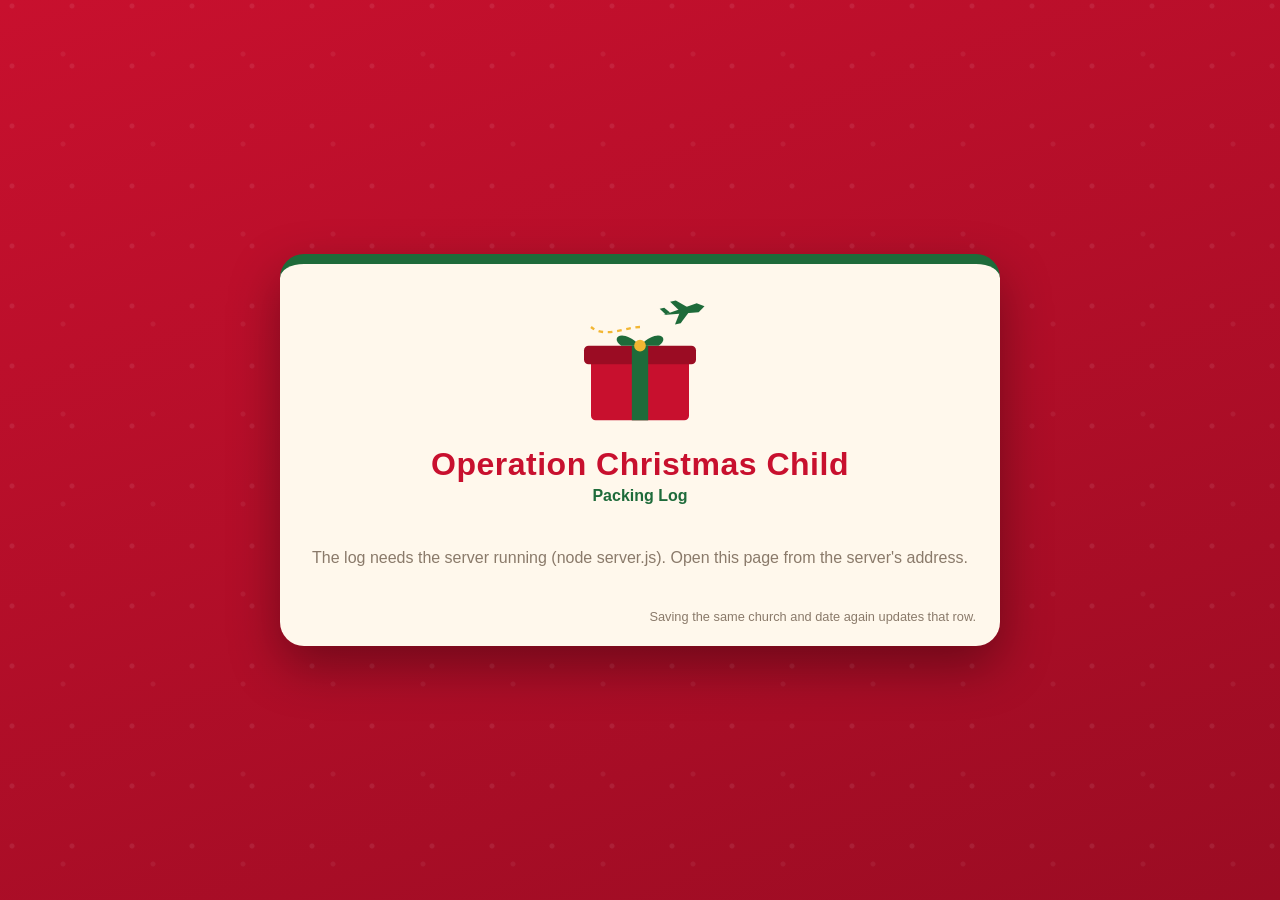
==== log.html @ 04c74c57 "Add packing log page, church name, and logo menu - Counter page gets a church name field (shared, sh" ====
<!doctype html>
<html lang="en">
<head>
<meta charset="utf-8">
<meta name="viewport" content="width=device-width, initial-scale=1, maximum-scale=1, user-scalable=no">
<title>Packing Log</title>
<link rel="stylesheet" href="style.css">
</head>
<body>
  <main class="card log">
    <!-- Tap the logo for the page menu. -->
    <div class="logo-wrap" id="logo-wrap"></div>
    <h1>Operation Christmas Child</h1>
    <p class="sub">Packing Log</p>

    <div id="content"><p class="log-empty">Loading…</p></div>

    <footer>
      <span id="mode"></span>
      <span>Saving the same church and date again updates that row.</span>
    </footer>
  </main>

<script src="common.js"></script>
<script>
(function () {
  var content = document.getElementById("content");
  var modeEl = document.getElementById("mode");

  setupLogoMenu(function () { return "log"; });

  function el(tag, cls, text) {
    var e = document.createElement(tag);
    if (cls) e.className = cls;
    if (text !== undefined) e.textContent = text;
    return e;
  }

  function render(entries) {
    content.innerHTML = "";
    if (!entries.length) {
      content.appendChild(el("p", "log-empty",
        "Nothing logged yet. On the counter page, enter the church and date, then tap Save to log."));
      return;
    }
    entries.sort(function (a, b) {
      return a.date < b.date ? 1 : a.date > b.date ? -1 : a.church.localeCompare(b.church);
    });
    var wrap = el("div", "table-wrap");
    var table = el("table");
    var head = el("tr");
    head.appendChild(el("th", "", "Date"));
    head.appendChild(el("th", "", "Church"));
    head.appendChild(el("th", "num", "Total"));
    head.appendChild(el("th", "", ""));
    var thead = el("thead"); thead.appendChild(head); table.appendChild(thead);
    var tbody = el("tbody");
    entries.forEach(function (e) {
      var tr = el("tr");
      tr.appendChild(el("td", "date", formatDate(e.date, true)));
      tr.appendChild(el("td", "", e.church));
      tr.appendChild(el("td", "num", e.total.toLocaleString()));
      var td = el("td", "del");
      var del = el("button", "link-btn", "Delete");
      del.type = "button";
      del.onclick = function () {
        confirmTap(del, "Tap again", function () {
          api("POST", "api/log/delete", { id: e.id }).then(load).catch(function (err) {
            modeEl.textContent = "⚠ " + err.message;
          });
        });
      };
      td.appendChild(del);
      tr.appendChild(td);
      tbody.appendChild(tr);
    });
    table.appendChild(tbody);
    wrap.appendChild(table);
    content.appendChild(wrap);
  }

  function load() {
    return api("GET", "api/log").then(function (d) {
      modeEl.textContent = "● Live";
      render(d.entries);
    });
  }

  load().catch(function () {
    content.innerHTML = "";
    content.appendChild(el("p", "log-empty",
      "The log needs the server running (node server.js). Open this page from the server's address."));
  });
})();
</script>
</body>
</html>
---- style.css ----
:root {
  --red: #c8102e;
  --red-dark: #9b0c23;
  --green: #1e6b3a;
  --green-dark: #144d29;
  --gold: #f2b632;
  --cream: #fff8ec;
  --cream-dark: #f1e6d2;
  --ink: #2a1a12;
  --muted: #8a7a6a;
}
* { box-sizing: border-box; }
html, body { margin: 0; min-height: 100%; }
/* Stop phones zooming in when the buttons are tapped quickly. */
html { touch-action: manipulation; height: 100%; }
body {
  font-family: "Segoe UI", Roboto, Helvetica, Arial, sans-serif;
  color: var(--ink);
  background:
    radial-gradient(circle at 20% 10%, rgba(255,255,255,.08) 0 2px, transparent 3px) 0 0/60px 60px,
    radial-gradient(circle at 70% 60%, rgba(255,255,255,.06) 0 2px, transparent 3px) 0 0/90px 90px,
    linear-gradient(160deg, var(--red) 0%, var(--red-dark) 100%) fixed;
  display: flex;
  align-items: center;
  justify-content: center;
  padding: 16px;
}
.card {
  width: 100%;
  max-width: 560px;
  background: var(--cream);
  border-radius: 24px;
  box-shadow: 0 20px 50px rgba(0,0,0,.35);
  padding: 28px 24px 22px;
  text-align: center;
  border-top: 10px solid var(--green);
}

/* Logo doubles as the menu button */
.logo-wrap { position: relative; display: inline-block; }
.logo {
  width: 140px; height: 140px; margin: 0 auto 6px; display: block;
  background: none; border: 0; padding: 0; cursor: pointer;
  border-radius: 16px;
  -webkit-tap-highlight-color: transparent;
}
.logo:focus-visible { outline: 3px solid var(--gold); outline-offset: 4px; }
.logo svg, .logo img { width: 100%; height: 100%; object-fit: contain; display: block; }
.menu {
  position: absolute;
  top: calc(100% + 2px);
  left: 50%;
  transform: translateX(-50%);
  z-index: 10;
  min-width: 220px;
  background: #fff;
  border-radius: 14px;
  box-shadow: 0 12px 30px rgba(0,0,0,.25);
  padding: 6px;
  display: flex;
  flex-direction: column;
  gap: 2px;
  text-align: left;
}
.menu[hidden] { display: none; }
.menu a {
  display: block;
  padding: 12px 14px;
  border-radius: 10px;
  color: var(--ink);
  text-decoration: none;
  font-weight: 600;
}
.menu a:hover, .menu a:focus-visible { background: var(--cream-dark); outline: none; }
.menu a[aria-current="page"] { color: var(--red); }

h1 {
  margin: 4px 0 0;
  font-size: clamp(1.4rem, 5vw, 2rem);
  color: var(--red);
  letter-spacing: .5px;
}
.sub { margin: 4px 0 20px; color: var(--green); font-weight: 600; }
.label {
  font-size: 1.1rem;
  font-weight: 800;
  color: var(--green-dark);
}
.label .church { color: var(--red); }
.total {
  font-size: clamp(5rem, 24vw, 9rem);
  font-weight: 800;
  line-height: 1;
  color: var(--red);
  margin: 6px 0 22px;
  font-variant-numeric: tabular-nums;
  transition: transform .12s ease;
}
.total.bump { transform: scale(1.08); }

.buttons { display: flex; gap: 14px; }
.btn {
  flex: 1;
  border: 0;
  border-radius: 16px;
  padding: 22px 10px;
  font: inherit;
  font-size: clamp(1.2rem, 5vw, 1.6rem);
  font-weight: 800;
  color: #fff;
  cursor: pointer;
  box-shadow: 0 6px 0 rgba(0,0,0,.25);
  transition: transform .06s ease, box-shadow .06s ease;
  -webkit-tap-highlight-color: transparent;
  touch-action: manipulation;
  -webkit-user-select: none;
  user-select: none;
  -webkit-touch-callout: none;
}
.btn:active { transform: translateY(4px); box-shadow: 0 2px 0 rgba(0,0,0,.25); }
.btn-add { background: var(--green); }
.btn-sub { background: var(--red); }
.btn-add:hover { background: var(--green-dark); }
.btn-sub:hover { background: var(--red-dark); }

/* Save-to-log form */
.save {
  margin-top: 26px;
  padding-top: 20px;
  border-top: 2px dashed var(--cream-dark);
  display: grid;
  grid-template-columns: 1fr 1fr;
  gap: 12px;
  text-align: left;
}
.field { display: flex; flex-direction: column; gap: 4px; min-width: 0; }
.field.wide { grid-column: 1 / -1; }
.field label { font-size: .8rem; font-weight: 700; color: var(--green-dark); }
.field input {
  font: inherit;
  font-size: 1rem;
  padding: 12px;
  border: 2px solid var(--cream-dark);
  border-radius: 10px;
  background: #fff;
  color: var(--ink);
  width: 100%;
  min-width: 0;
}
.field input:focus { outline: none; border-color: var(--green); }
.btn-save {
  background: var(--gold);
  color: var(--ink);
  font-size: 1.1rem;
  padding: 14px 10px;
  box-shadow: 0 4px 0 rgba(0,0,0,.2);
  align-self: end;
}
.btn-save:hover { background: #e6a91f; }
.status { grid-column: 1 / -1; margin: 0; min-height: 1.2em; font-size: .9rem; font-weight: 600; }
.status.ok { color: var(--green); }
.status.err { color: var(--red); }

footer {
  margin-top: 18px;
  font-size: .8rem;
  color: var(--muted);
  display: flex;
  justify-content: space-between;
  align-items: center;
  gap: 12px;
}
.link-btn {
  background: none;
  border: 0;
  color: var(--muted);
  font: inherit;
  font-size: .8rem;
  font-weight: 600;
  padding: 4px;
  text-decoration: underline;
  cursor: pointer;
}
.link-btn:hover { color: var(--red); }
.link-btn.armed { color: var(--red); }

/* TV display mode: open the counter with #tv on the end of the address. */
body.tv { padding: 3vh 3vw; overflow: hidden; height: 100%; }
body.tv .card {
  max-width: none;
  height: 100%;
  display: flex;
  flex-direction: column;
  align-items: center;
  justify-content: center;
  border-top-width: 2vh;
  border-radius: 4vh;
  padding: 3vh 4vw;
}
body.tv .logo { width: 22vh; height: 22vh; margin-bottom: 1vh; }
body.tv h1 { font-size: 7vh; }
body.tv .sub { font-size: 3.6vh; margin: 0.5vh 0 3vh; }
body.tv .label { font-size: 5vh; }
body.tv .total { font-size: 40vh; margin: 1vh 0 0; }
body.tv .buttons, body.tv .save, body.tv footer { display: none; }

/* Log page */
.card.log { max-width: 720px; }
.log-empty { color: var(--muted); padding: 24px 0; }
.table-wrap { overflow-x: auto; margin-top: 8px; }
table { width: 100%; border-collapse: collapse; text-align: left; font-variant-numeric: tabular-nums; }
th {
  font-size: .75rem; text-transform: uppercase; letter-spacing: 1.5px;
  color: var(--green-dark); padding: 8px 10px; border-bottom: 2px solid var(--cream-dark);
}
td { padding: 12px 10px; border-bottom: 1px solid var(--cream-dark); vertical-align: middle; }
td.num, th.num { text-align: right; }
td.date { white-space: nowrap; }
footer > span:first-child { white-space: nowrap; }
@media (max-width: 480px) {
  .card.log { padding-inline: 14px; }
  th, td { padding-inline: 6px; }
}
td.num { font-weight: 800; font-size: 1.2rem; color: var(--red); }
td.del { text-align: right; width: 1%; white-space: nowrap; }
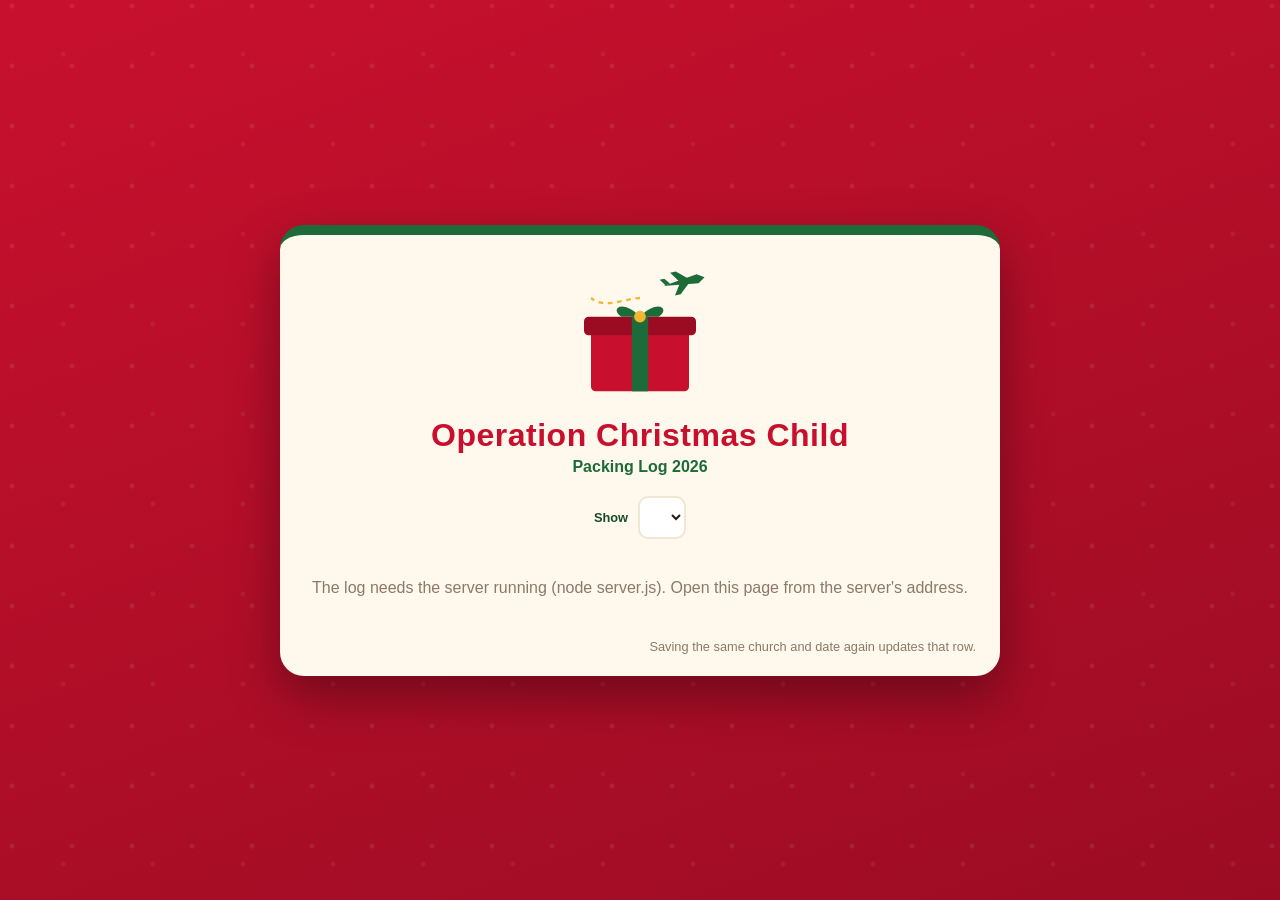
==== commit d2d28dd9: "Add packing history page and this-year log with church filter - New history.html: a total for each y" ====
--- a/log.html
+++ b/log.html
@@ -11,7 +11,12 @@
     <!-- Tap the logo for the page menu. -->
     <div class="logo-wrap" id="logo-wrap"></div>
     <h1>Operation Christmas Child</h1>
-    <p class="sub">Packing Log</p>
+    <p class="sub" id="sub">Packing Log</p>
+
+    <div class="filter" id="filter" hidden>
+      <label for="church-filter">Show</label>
+      <select id="church-filter"></select>
+    </div>
 
     <div id="content"><p class="log-empty">Loading…</p></div>
 
@@ -24,28 +29,45 @@
 <script src="common.js"></script>
 <script>
 (function () {
+  var YEAR = String(new Date().getFullYear());
   var content = document.getElementById("content");
   var modeEl = document.getElementById("mode");
+  var filterWrap = document.getElementById("filter");
+  var filterEl = document.getElementById("church-filter");
+  var allEntries = [];
 
+  document.getElementById("sub").textContent = "Packing Log " + YEAR;
   setupLogoMenu(function () { return "log"; });
 
-  function el(tag, cls, text) {
-    var e = document.createElement(tag);
-    if (cls) e.className = cls;
-    if (text !== undefined) e.textContent = text;
-    return e;
+  // Keep the church filter's options in step with this year's churches.
+  function fillFilter(entries) {
+    var chosen = filterEl.value;
+    var churches = [];
+    entries.forEach(function (e) { if (churches.indexOf(e.church) < 0) churches.push(e.church); });
+    churches.sort(function (a, b) { return a.localeCompare(b); });
+    filterEl.innerHTML = "";
+    filterEl.appendChild(new Option("All churches", ""));
+    churches.forEach(function (c) { filterEl.appendChild(new Option(c, c)); });
+    filterEl.value = churches.indexOf(chosen) >= 0 ? chosen : "";
+    filterWrap.hidden = churches.length < 2;
   }
 
-  function render(entries) {
+  function render() {
+    var thisYear = allEntries.filter(function (e) { return e.date.slice(0, 4) === YEAR; });
+    fillFilter(thisYear);
+    var church = filterEl.value;
+    var entries = church ? thisYear.filter(function (e) { return e.church === church; }) : thisYear;
+
     content.innerHTML = "";
     if (!entries.length) {
       content.appendChild(el("p", "log-empty",
-        "Nothing logged yet. On the counter page, enter the church and date, then tap Save to log."));
+        "Nothing logged for " + YEAR + " yet. On the counter page, enter the church and date, then tap Save to log."));
       return;
     }
     entries.sort(function (a, b) {
       return a.date < b.date ? 1 : a.date > b.date ? -1 : a.church.localeCompare(b.church);
     });
+
     var wrap = el("div", "table-wrap");
     var table = el("table");
     var head = el("tr");
@@ -54,8 +76,11 @@
     head.appendChild(el("th", "num", "Total"));
     head.appendChild(el("th", "", ""));
     var thead = el("thead"); thead.appendChild(head); table.appendChild(thead);
+
     var tbody = el("tbody");
+    var sum = 0;
     entries.forEach(function (e) {
+      sum += e.total;
       var tr = el("tr");
       tr.appendChild(el("td", "date", formatDate(e.date, true)));
       tr.appendChild(el("td", "", e.church));
@@ -75,14 +100,29 @@
       tbody.appendChild(tr);
     });
     table.appendChild(tbody);
+
+    // Total line, added automatically for whatever is shown.
+    var tfoot = el("tfoot");
+    var foot = el("tr");
+    var label = el("td", "", (church ? church + " " : "") + YEAR + " total");
+    label.colSpan = 2;
+    foot.appendChild(label);
+    foot.appendChild(el("td", "num", sum.toLocaleString()));
+    foot.appendChild(el("td", ""));
+    tfoot.appendChild(foot);
+    table.appendChild(tfoot);
+
     wrap.appendChild(table);
     content.appendChild(wrap);
   }
 
+  filterEl.addEventListener("change", render);
+
   function load() {
     return api("GET", "api/log").then(function (d) {
       modeEl.textContent = "● Live";
-      render(d.entries);
+      allEntries = d.entries;
+      render();
     });
   }
 
--- a/style.css
+++ b/style.css
@@ -201,7 +201,8 @@
 body.tv h1 { font-size: 7vh; }
 body.tv .sub { font-size: 3.6vh; margin: 0.5vh 0 3vh; }
 body.tv .label { font-size: 5vh; }
-body.tv .total { font-size: 40vh; margin: 1vh 0 0; }
+body.tv .label .church { display: block; font-size: 6vh; margin-bottom: 0.5vh; }
+body.tv .total { font-size: 35vh; margin: 1vh 0 0; }
 body.tv .buttons, body.tv .save, body.tv footer { display: none; }
 
 /* Log page */
@@ -223,3 +224,29 @@
 }
 td.num { font-weight: 800; font-size: 1.2rem; color: var(--red); }
 td.del { text-align: right; width: 1%; white-space: nowrap; }
+
+/* Filters and totals on the log and history pages */
+.filter { display: flex; align-items: center; justify-content: center; gap: 10px; margin-bottom: 12px; flex-wrap: wrap; }
+.filter label { font-size: .8rem; font-weight: 700; color: var(--green-dark); }
+.filter select {
+  font: inherit; font-size: 1rem; padding: 10px 12px; border-radius: 10px;
+  border: 2px solid var(--cream-dark); background: #fff; color: var(--ink); max-width: 100%;
+}
+.filter select:focus { outline: none; border-color: var(--green); }
+tfoot td { border-bottom: 0; border-top: 3px solid var(--green); font-weight: 800; color: var(--green-dark); padding-top: 14px; }
+tfoot td.num { font-size: 1.5rem; }
+.year-list { display: flex; flex-direction: column; gap: 10px; margin-top: 8px; }
+.year-row {
+  display: flex; justify-content: space-between; align-items: center; gap: 12px;
+  width: 100%; padding: 16px 18px; border-radius: 14px; border: 2px solid var(--cream-dark);
+  background: #fff; color: var(--ink); text-decoration: none; font: inherit; text-align: left;
+}
+.year-row:hover, .year-row:focus-visible { border-color: var(--green); outline: none; }
+.year-row .year { font-size: 1.4rem; font-weight: 800; color: var(--green-dark); }
+.year-row .meta { font-size: .8rem; color: var(--muted); }
+.year-row .boxes { font-size: 1.6rem; font-weight: 800; color: var(--red); font-variant-numeric: tabular-nums; white-space: nowrap; }
+.year-row .boxes small { font-size: .8rem; color: var(--muted); font-weight: 600; margin-left: 4px; }
+.back { display: inline-block; margin-bottom: 10px; color: var(--green-dark); font-weight: 700; text-decoration: none; }
+.back:hover { text-decoration: underline; }
+.year-title { margin: 0 0 4px; font-size: 1.6rem; color: var(--green-dark); }
+.hint { margin: 0 0 12px; color: var(--muted); font-size: .85rem; }
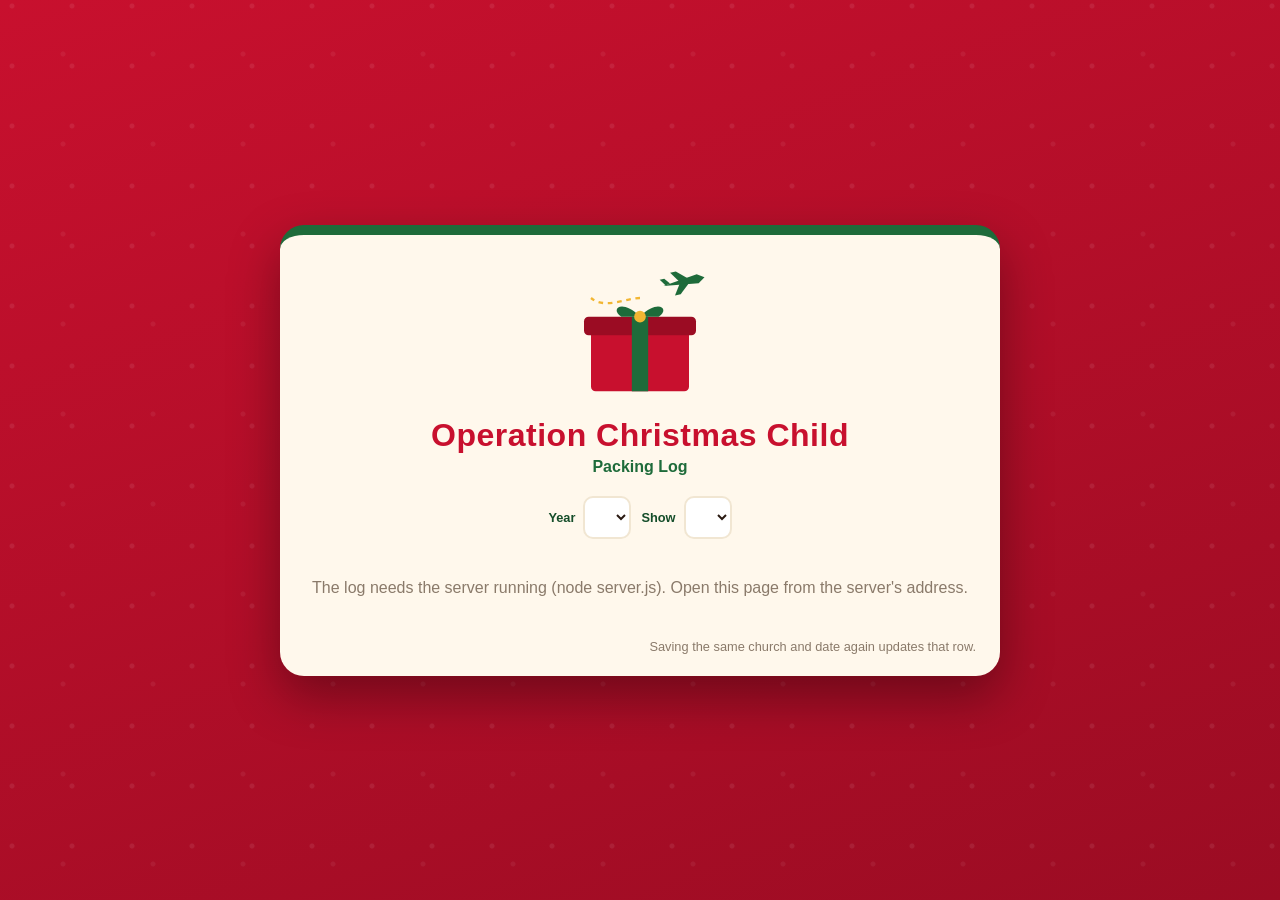
==== commit 099dc119: "Add a year dropdown to the packing log The log opens on this year; any year in the log can be picked" ====
--- a/log.html
+++ b/log.html
@@ -13,9 +13,9 @@
     <h1>Operation Christmas Child</h1>
     <p class="sub" id="sub">Packing Log</p>
 
-    <div class="filter" id="filter" hidden>
-      <label for="church-filter">Show</label>
-      <select id="church-filter"></select>
+    <div class="filter">
+      <span class="pair"><label for="year-filter">Year</label> <select id="year-filter"></select></span>
+      <span class="pair"><label for="church-filter">Show</label> <select id="church-filter"></select></span>
     </div>
 
     <div id="content"><p class="log-empty">Loading…</p></div>
@@ -29,17 +29,29 @@
 <script src="common.js"></script>
 <script>
 (function () {
-  var YEAR = String(new Date().getFullYear());
+  var THIS_YEAR = String(new Date().getFullYear());
   var content = document.getElementById("content");
   var modeEl = document.getElementById("mode");
-  var filterWrap = document.getElementById("filter");
+  var yearEl = document.getElementById("year-filter");
   var filterEl = document.getElementById("church-filter");
   var allEntries = [];
-
-  document.getElementById("sub").textContent = "Packing Log " + YEAR;
   setupLogoMenu(function () { return "log"; });
 
-  // Keep the church filter's options in step with this year's churches.
+  // Every year in the log, plus this year, newest first. Opens on this year.
+  function fillYears() {
+    var chosen = yearEl.value || THIS_YEAR;
+    var years = [THIS_YEAR];
+    allEntries.forEach(function (e) {
+      var y = e.date.slice(0, 4);
+      if (years.indexOf(y) < 0) years.push(y);
+    });
+    years.sort(function (a, b) { return b - a; });
+    yearEl.innerHTML = "";
+    years.forEach(function (y) { yearEl.appendChild(new Option(y, y)); });
+    yearEl.value = years.indexOf(chosen) >= 0 ? chosen : THIS_YEAR;
+  }
+
+  // Keep the church filter's options in step with the chosen year's churches.
   function fillFilter(entries) {
     var chosen = filterEl.value;
     var churches = [];
@@ -49,10 +61,12 @@
     filterEl.appendChild(new Option("All churches", ""));
     churches.forEach(function (c) { filterEl.appendChild(new Option(c, c)); });
     filterEl.value = churches.indexOf(chosen) >= 0 ? chosen : "";
-    filterWrap.hidden = churches.length < 2;
   }
 
   function render() {
+    fillYears();
+    var YEAR = yearEl.value;
+    document.getElementById("sub").textContent = "Packing Log " + YEAR;
     var thisYear = allEntries.filter(function (e) { return e.date.slice(0, 4) === YEAR; });
     fillFilter(thisYear);
     var church = filterEl.value;
@@ -117,6 +131,7 @@
   }
 
   filterEl.addEventListener("change", render);
+  yearEl.addEventListener("change", function () { filterEl.value = ""; render(); });
 
   function load() {
     return api("GET", "api/log").then(function (d) {
--- a/style.css
+++ b/style.css
@@ -232,6 +232,7 @@
   font: inherit; font-size: 1rem; padding: 10px 12px; border-radius: 10px;
   border: 2px solid var(--cream-dark); background: #fff; color: var(--ink); max-width: 100%;
 }
+.filter .pair { display: flex; align-items: center; gap: 8px; min-width: 0; max-width: 100%; }
 .filter select:focus { outline: none; border-color: var(--green); }
 tfoot td { border-bottom: 0; border-top: 3px solid var(--green); font-weight: 800; color: var(--green-dark); padding-top: 14px; }
 tfoot td.num { font-size: 1.5rem; }
